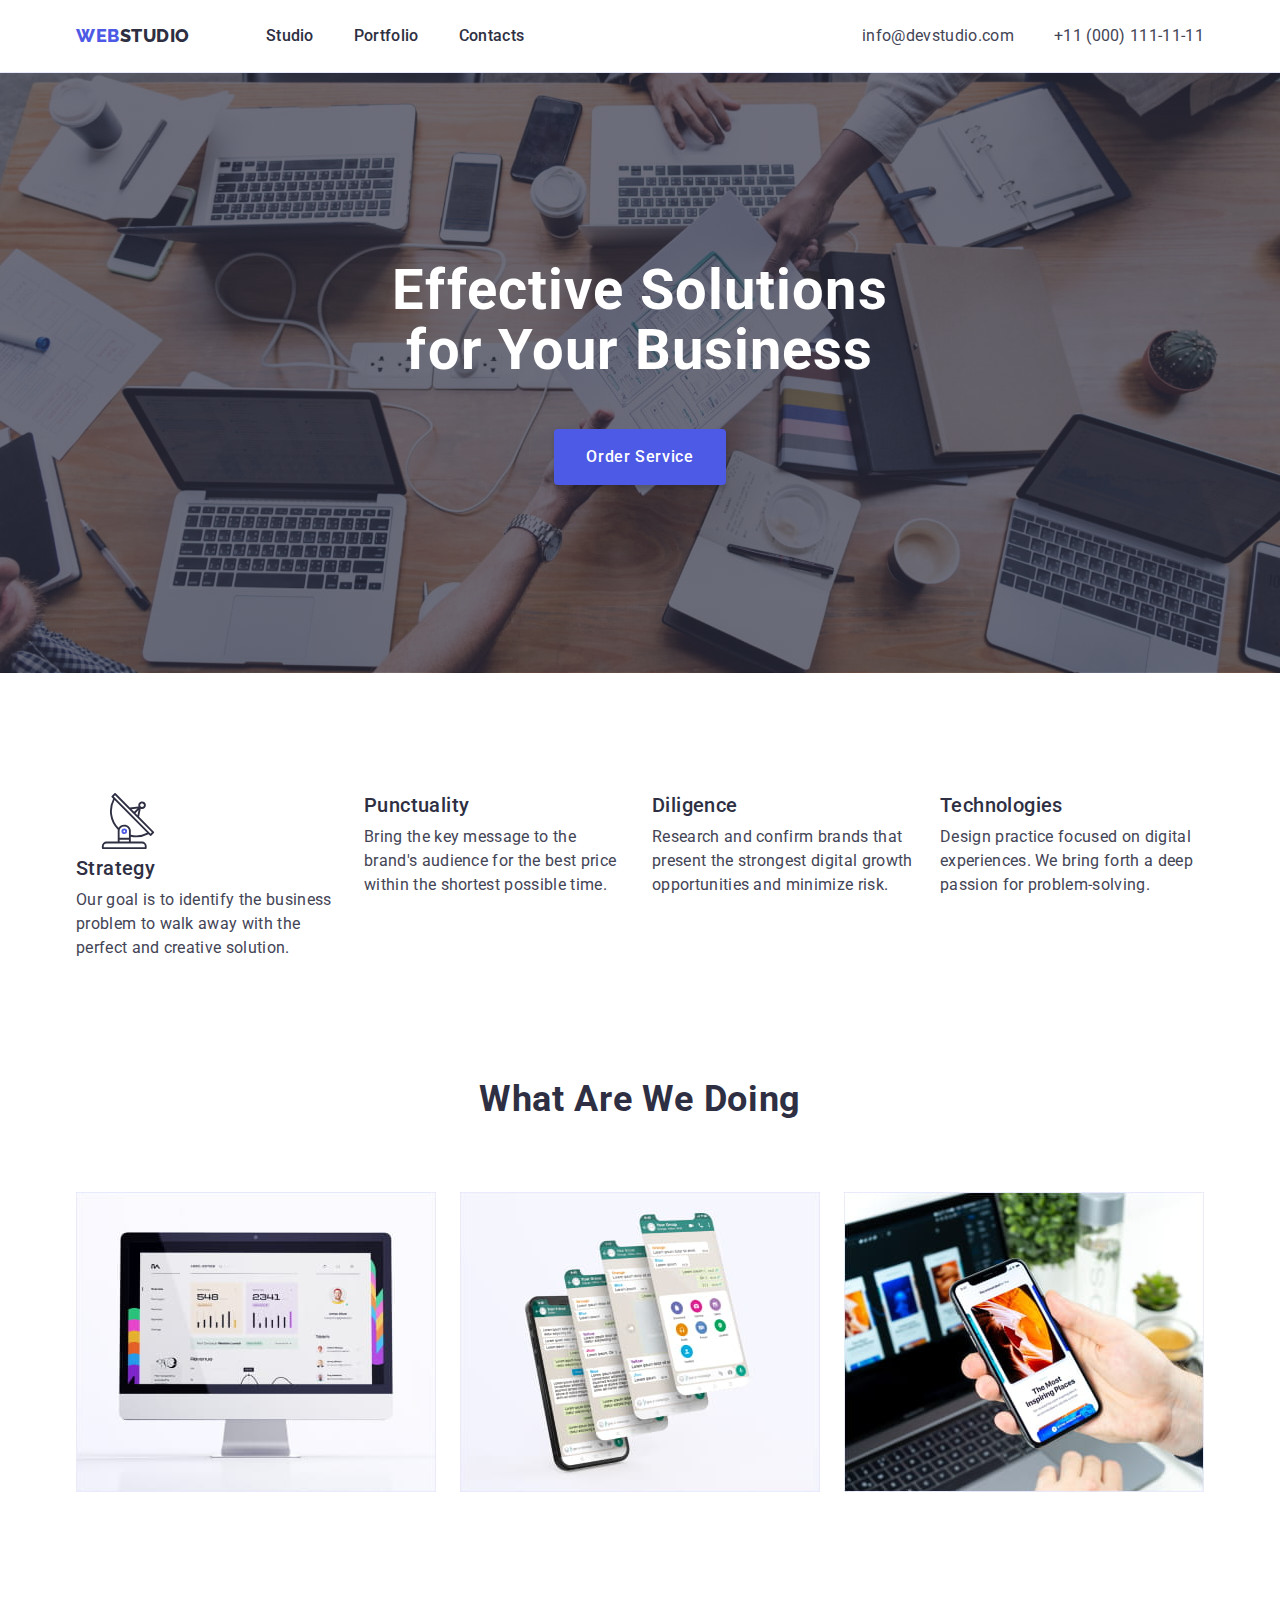
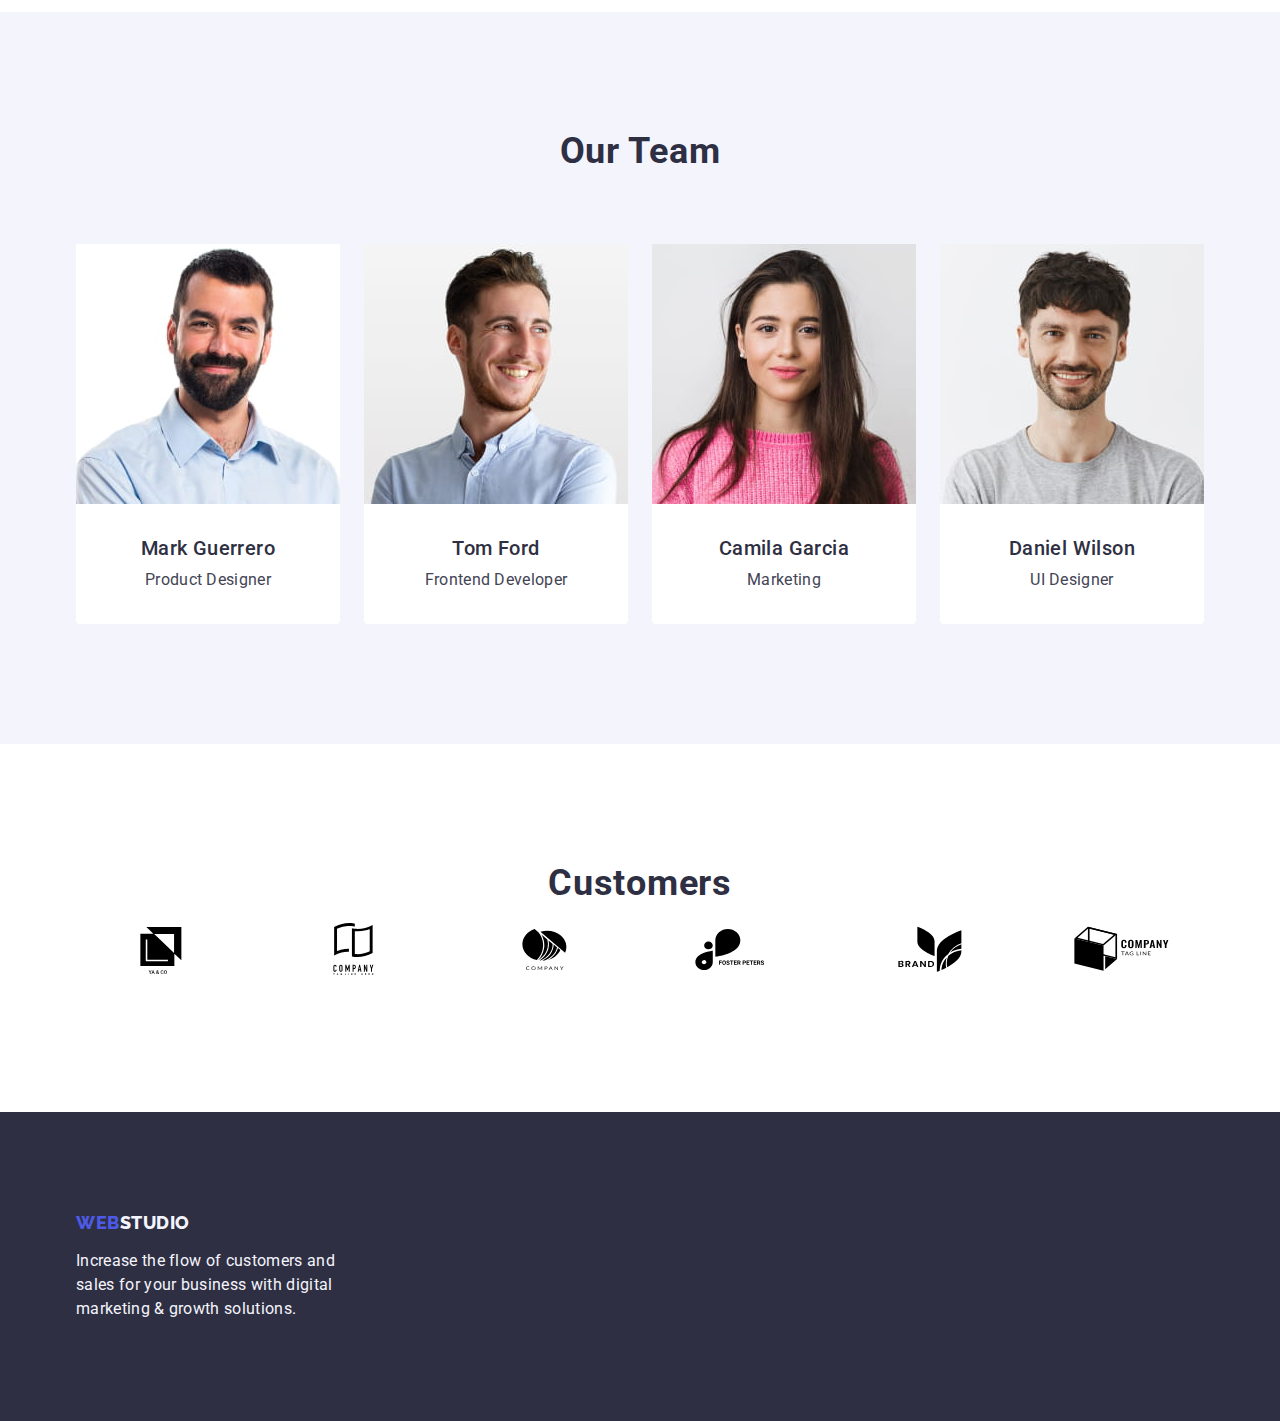
==== index.html @ d31aad45 "HT4" ====
<!DOCTYPE html>
<html lang="en">
  <head>
    <meta charset="UTF-8" />
    <meta http-equiv="X-UA-Compatible" content="IE=edge" />
    <meta name="viewport" content="width=device-width, initial-scale=1.0" />

    <!--styles-->
    <link rel="stylesheet" href="https://cdn.jsdelivr.net/npm/modern-normalize@1.1.0/modern-normalize.min.css">
    <link href="./css/styles.css" rel="stylesheet" />

    <!--fonts-->
    <link rel="preconnect" href="https://fonts.googleapis.com">
    <link rel="preconnect" href="https://fonts.gstatic.com" crossorigin>
    <link href="https://fonts.googleapis.com/css2?family=Raleway:wght@800&family=Roboto:wght@400;500;700;900&display=swap" rel="stylesheet">
    <title>webstudio</title>
  </head>
 
  <body class="page-container">
    <header class="top-section">
      <div class="container header-contr">
        <nav class="header-contr-box">
          <a class="link logo lgo-top" href="./index.html">Web<span class="top-sec-studio-cl">Studio</span></a>
          <ul class="menu-box list">
            <li><a class="menu link" href="./index.html">Studio</a></li>
            <li><a class="menu link" href="./portfolio.html">Portfolio</a></li>
            <li><a class="menu link" href="">Contacts</a></li>
          </ul>
        </nav>
      
        <address class="conts">
          <ul class="conts-box list">
            <li>
              <a class="company-conts link" href="mailto:info@devstudio.com">info@devstudio.com</a>
            </li>
            <li>
              <a class="company-conts link" href="tel:+110001111111">+11 (000) 111-11-11</a>
            </li>
          </ul>
        </address>
      </div>
    </header>

    <main class="main-container">
      <!--hero section -->
      <section class="main-page">
        <div class="container main-box">
          <h1 class="main-page-title">Effective Solutions for Your Business</h1>
          <button class="mp-btn-order" type="button">Order Service</button>
        </div>
      </section>

      <!--advantages section-->
      <section class="advant-section">
        <div class="container adv-box">
          <h2 class="second-lev-title visually-hidden" hidden>advantages</h2>  
          <ul class="advant-list list">
            <li class="advant-unit">

              <svg class="antenna"
              width="104px" height="56px">
              <use href="./images/icons.svg#icon-antenna"></use>
              </svg>

              <h3 class="third-lev-title advant-unit-title">Strategy</h3>
              <p class="advant-unit-descr">
              Our goal is to identify the business problem to walk away with the
              perfect and creative solution.
              </p>
            </li>
            <li class="advant-unit">
              <h3 class="third-lev-title advant-unit-title">Punctuality</h3>
              <p class="advant-unit-descr">
              Bring the key message to the brand's audience for the best price
              within the shortest possible time.
              </p>
            </li>
            <li class="advant-unit">
              <h3 class="third-lev-title advant-unit-title">Diligence</h3>
              <p class="advant-unit-descr">
              Research and confirm brands that present the strongest digital growth
              opportunities and minimize risk.
              </p>
            </li>
            <li class="advant-unit">
              <h3 class="third-lev-title advant-unit-title">Technologies</h3>
              <p class="advant-unit-descr">
              Design practice focused on digital experiences. We bring forth a deep
              passion for problem-solving.
              </p>
            </li>
          </ul>
        </div>
      </section>

      <!--studio section-->
      <section class="studio-section">
        <div class="container studio-contr">
          <h2 class="second-lev-title studio-title">What are we doing</h2>
          <ul class="list pic-box">
            <li class="pic-box-item">
              <img class="pic"
              src="./images/pcmonitor.jpg"
              width="360"
              height="300"
              alt="pc monitor with graphs"
              />
            </li>
            <li class="pic-box-item">
              <img class="pic"
              src="./images/phonemultiscreen.jpg"
              width="360"
              height="300"
              alt="phone with multi screen shots"
              />
            </li>
            <li class="pic-box-item">
              <img class="pic"
              src="./images/devicessinc.jpg"
              width="360"
              height="300"
              alt="a phone with notebook"
              />
            </li>
          </ul>
        </div>
      </section>

      <!--Team section-->
      <section class="team-section">
        <div class="container team-contr">
          <h2 class="second-lev-title team-title">Our Team</h2>
          <ul class="list team-pic-box">
            <li class="list-item team-box-item">
              <img class="pic" src="./images/mark.jpg" width="264" height="260" alt="smiling men Mark Guerrero"/>
              <div class="tm-text">
                  <h3 class="third-lev-title tm-name">Mark Guerrero</h3>
                  <p class="parag">Product Designer</p>
              </div>
            </li>
            <li class="list-item team-box-item">
              <img class="pic" src="./images/tom.jpg" width="264" height="260" alt="smiling men Tom Ford"/>
              <div class="tm-text">
                <h3 class="third-lev-title tm-name">Tom Ford</h3>
                <p class="parag">Frontend Developer</p>
              </div>
            </li>
            <li class="list-item team-box-item">
              <img class="pic" src="./images/camila.jpg" width="264" height="260" alt="smiling women Camila Garcia"/>
              <div class="tm-text">
                <h3 class="third-lev-title tm-name">Camila Garcia</h3>
                <p class="parag">Marketing</p>
              </div>
            </li>
            <li class="list-item team-box-item">
              <img class="pic" src="./images/daniel.jpg" width="264" height="260" alt="smiling men Daniel Wilson"/>
              <div class="tm-text">
                <h3 class="third-lev-title tm-name">Daniel Wilson</h3>
                <p class="parag">UI Designer</p>
              </div>
            </li>
          </ul>
        </div>
      </section>
      <!--customers section-->
      <section class="customers-section">
        <div class="custom-contr">
          <h2 class="second-lev-title custom-cont-title">Customers</h2>
          <ul class="custom-box">
            <li class="custom-item">
              <a class="custom-link" href="" aria-label="icon-logo1">
              <svg class="custom-icon"
                width="104" height="56">
                <use href="./images/icons.svg#icon-logo1"></use>
              </svg>  
              </a>
            </li>
            <li class="custom-item">
              <a class="custom-link" href="" aria-label="icon-logo2">
              <svg class="custom-icon"
                width="104" height="56">
                <use href="./images/icons.svg#icon-logo2"></use>
              </svg>  
              </a>
            </li>
            <li class="custom-item">
              <a class="custom-link" href="" aria-label="icon-logo3">
              <svg class="custom-icon"
                width="104" height="56">
                <use href="./images/icons.svg#icon-logo3"></use>
              </svg>  
              </a>
            </li>
            <li class="custom-item">
              <a class="custom-link" href="" aria-label="icon-logo4">
              <svg class="custom-icon"
                width="104" height="56">
                <use href="./images/icons.svg#icon-logo4"></use>
              </svg>  
              </a>
            </li>
            <li class="custom-item">
              <a class="custom-link" href="" aria-label="icon-logo5">
              <svg class="custom-icon"
                width="104" height="56">
                <use href="./images/icons.svg#icon-logo5"></use>
              </svg>  
              </a>
            </li>
            <li class="custom-item">
              <a class="custom-link" href="" aria-label="icon-logo6">
              <svg class="custom-icon"
                width="104px" height="56px">
                <use href="./images/icons.svg#icon-logo6"></use>
              </svg>  
              </a>
            </li>
          </ul>
        </div>
      </section>
    </main>

    <footer class="bottom-section">
      <div class="container">
        <a class="logo link lgo-btm" href="./index.html">Web<span class="studio-cl">Studio</span></a>
        <p class="bottom-text">
        Increase the flow of customers and sales for your business with digital
        marketing & growth solutions.
        </p>
      </div>
    </footer>
  </body>
</html>
---- css/styles.css ----
:root {--bg-dark: #2E2F42; --btn-bg-focus-cl: #404BBF;}
:root {--link-focus-cl: #404BBF;
--sbt-text-cl: #2E2F42;
--conts-text-cl: #434455; --pf-btn-text-cl: #4D5AE5;}

/*common styles*/

body {
font-family: 'Roboto', sans-serif;
letter-spacing: 0.02em;
color: #434455;
font-size: 16px;
line-height: 1.5;
background-color: #FFFFFF;}

/*reset*/

.list {list-style: none;}
.list-item {list-style: none;}
.link {text-decoration: none; color: currentColor;}

/*logo styles*/

.logo {font-family: 'Raleway', sans-serif;
font-weight: 800;
font-size: 18px;
line-height: 1.17;
letter-spacing: 0.03em;
text-transform: uppercase;
color: #4D5AE5;}
.top-sec-studio-cl {color: #2E2F42;}
.studio-cl {color: #F4F4FD;}

/*btn & link styles*/

.list .link {letter-spacing: 0.02em;
text-decoration: none;}

.list .link:hover,
.list .link:focus {color: var(--link-focus-cl);}

.conts {font-style: normal;}
.company-conts {color: var(--conts-text-cl);}

.mp-btn-order {
background: #4D5AE5;
border: 1px solid #4D5AE5;
font-family: inherit;
font-size: 16px;
line-height: 1.5;
font-weight: 500;
text-align: center;
letter-spacing: 0.04em;
color: #FFFFFF;
cursor: pointer;}
.mp-btn-order:hover,
.mp-btn-order:focus {
background: var(--btn-bg-focus-cl);
color: #FFFFFF;}
.btn .portfolio-filter {
background: #F4F4FD;
border: 1px solid #E7E9FC;
font-family: inherit;
font-size: 16px;
line-height: 1.5;
font-weight: 500;
text-align: center;
letter-spacing: 0.04em;
color: var(--pf-btn-text-cl);
cursor: pointer;}
.btn .portfolio-filter:hover,
.btn .portfolio-filter:focus {
background: var(--btn-bg-focus-cl);
border: 1px solid transparent;
color: #FFFFFF;}
.menu {font-weight: 500;
color: var(--sbt-text-cl);}

/*Page Text*/

.main-page-title {
color: #FFFFFF; 
font-Weight: Bold;
font-Size: 56px;
letter-spacing: 0.02em;
line-height: 1.07;
text-align: center;}
.second-lev-title {
font-weight: 700;
font-size: 36px;
line-height: 1.11;
letter-spacing: 0.02em;
color: var(--sbt-text-cl);
text-align: center;
text-transform: capitalize;}
.third-lev-title {
font-weight: 500;
font-size: 20px;
line-height: 24px;
letter-spacing: 0.02em; 
color: var(--sbt-text-cl);}
.parag {font-size: 16px;}
.pf-parag {color: var(--conts-text-cl);}
.bottom-text {color: #F4F4FD;}

/*Page backgrounds*/

.top-section {background: var(--top-sect-bg);}  

.main-page { 
  background: var(--bg-dark);
  background-image: linear-gradient(
    to bottom,
    rgba(46, 47, 66, 0.7),
    rgba(46, 47, 66, 0.7)
  ), 
  url(../images/people-office.jpg);
  background-repeat: no-repeat;
  background-position: center;
  background-size: cover;}

.team-section {background: #F4F4FD;}
.list-item {background-color: #FFFFFF;}
.bottom-section {background: var(--bg-dark);}

/**
  |====================================
  |   Elements Geometry & Location
  |====================================
*/

/*Global*/

*,
*::before,
*::after {box-sizing: border-box}
h1, h2, h3, h4, h5, h6 {margin: 0;}
p {margin: 0;}
ul {margin: 0;
padding: 0;
list-style-type: none;}

/*main content flex grow & sticked footer*/

.page-container {min-height: 100vh;
display: flex;
flex-direction: column;}
.main-container {flex-grow: 1;}

/*--common--*/

.container {max-width: 1158px; padding: 0 15px; margin: 0 auto;}
.list {display: flex; flex-wrap: wrap;}
.pic {display: block;}
.visually-hidden {
    position: absolute;
    width: 1px;
    height: 1px;
    margin: -1px;
    border: 0;
    padding: 0;
    white-space: nowrap;
    clip-path: inset(100%);
    clip: rect(0 0 0 0);
    overflow: hidden;
  }

/*--header--*/

.top-section {border-bottom: 1px solid #E7E9FC;}
.header-contr {display: flex;}
.header-contr-box {display: flex; align-items: center;}

.lgo-top {margin-right: 76px;}
.menu-box {display: flex; 
gap: 40px;}
.menu {padding: 24px 0;}
.conts {margin-right: 0; margin-left: auto;}
.conts-box {display: flex; gap: 40px;
padding: 24px 0;}

/*--hero section--*/

.main-box {display: flex; flex-direction: column; align-items: center;}
.main-page-title {max-width: 496px; margin-bottom: 48px;}
.mp-btn-order {align-self: center; 
border-radius: 4px;
border: none;
padding: 16px 32px;
gap: 10px;
min-width: 169px;
height: 56px;
box-shadow: 0px 4px 4px 0px rgba(0, 0, 0, 0.15);}
.main-page {padding-top: 188px; padding-bottom: 188px;}

/*--advantages section--*/

.advant-section {padding-top: 120px; padding-bottom: 120px;}
.advant-list {display: flex; gap: 24px;}
.advant-unit {width: 264px}
.advant-unit-title {margin-bottom: 8px;}

/*--studio section--*/

.studio-section {padding-bottom: 120px;}
.studio-contr {display: flex; flex-direction: column; align-items: center;}
.pic-box {display: flex; width: 1128px; gap: 24px;}
.pic-box-item {width: 360px; height: 300;}
.studio-title {margin-bottom: 72px;}

/*--Team section--*/

.team-section {padding: 120px 0;}
.team-contr {display: flex; flex-direction: column; align-items: center;}
.team-title {margin-bottom: 72px;}
.team-pic-box {width: 1128px; gap: 24px;}
.team-box-item {display: flex; flex-direction: column; align-items: center; width: 264px; border-radius: 0px 0px 4px 4px;}
.tm-text {padding: 32px 16px;}
.tm-name {text-align: center; margin-bottom: 8px}
.parag {text-align: center;}

/*--Customers--*/

.custom-contr {padding-top: 120px; padding-bottom: 120px;}
.custom-box {
  display: flex; 
  justify-content: center; 
  gap: 24px;}
.custom-link {
  display: flex; 
  justify-content: center; 
  align-items: center; 
  width: 168px; 
  height: 88px;  
  border: 2p solid rgba(142, 143, 153, 1); border-radius: 4px;}
.custom-icon {}

/*--Footer--*/

.bottom-section {padding: 100px 0;}
.ftr-contr {display: flex; flex-direction: column;}
.bottom-text {width: 264px;}
.lgo-btm {display: inline-block; margin-bottom: 16px;}

/**
  |======================================
  |         Portfolio main page
  |======================================
*/

/*--General--*/

.pf-sectn {padding-top: 96px; padding-bottom: 120px;}

.pf-contr {display: flex; 
    flex-direction: column;
    align-items: center;}

/*--Portfolio buttons--*/

.btn {display: flex; 
    justify-content: center;
    gap: 24px;
    margin-bottom: 72px;}

.portfolio-filter {padding: 12px 24px; 
    border: 1px solid #E7E9FC; 
    border-radius: 4px;}   
    
    /*--Portfolio--*/

.pf-unit-list {display: flex;
flex-wrap: wrap;
width: 1128px;
gap: 48px 24px;}

.pf-unit {display: flex; 
    flex-direction: column; 
    align-items: center; 
    padding-bottom: 32px; 
    width: calc((100% - 2 * 24px) / 3);
    height: 420px;}

.pf-text {padding: 32px 16px; 
    border: 1px solid #e7e9fc; 
    border-top: none;}    
.pf-title {margin-bottom: 8px;}
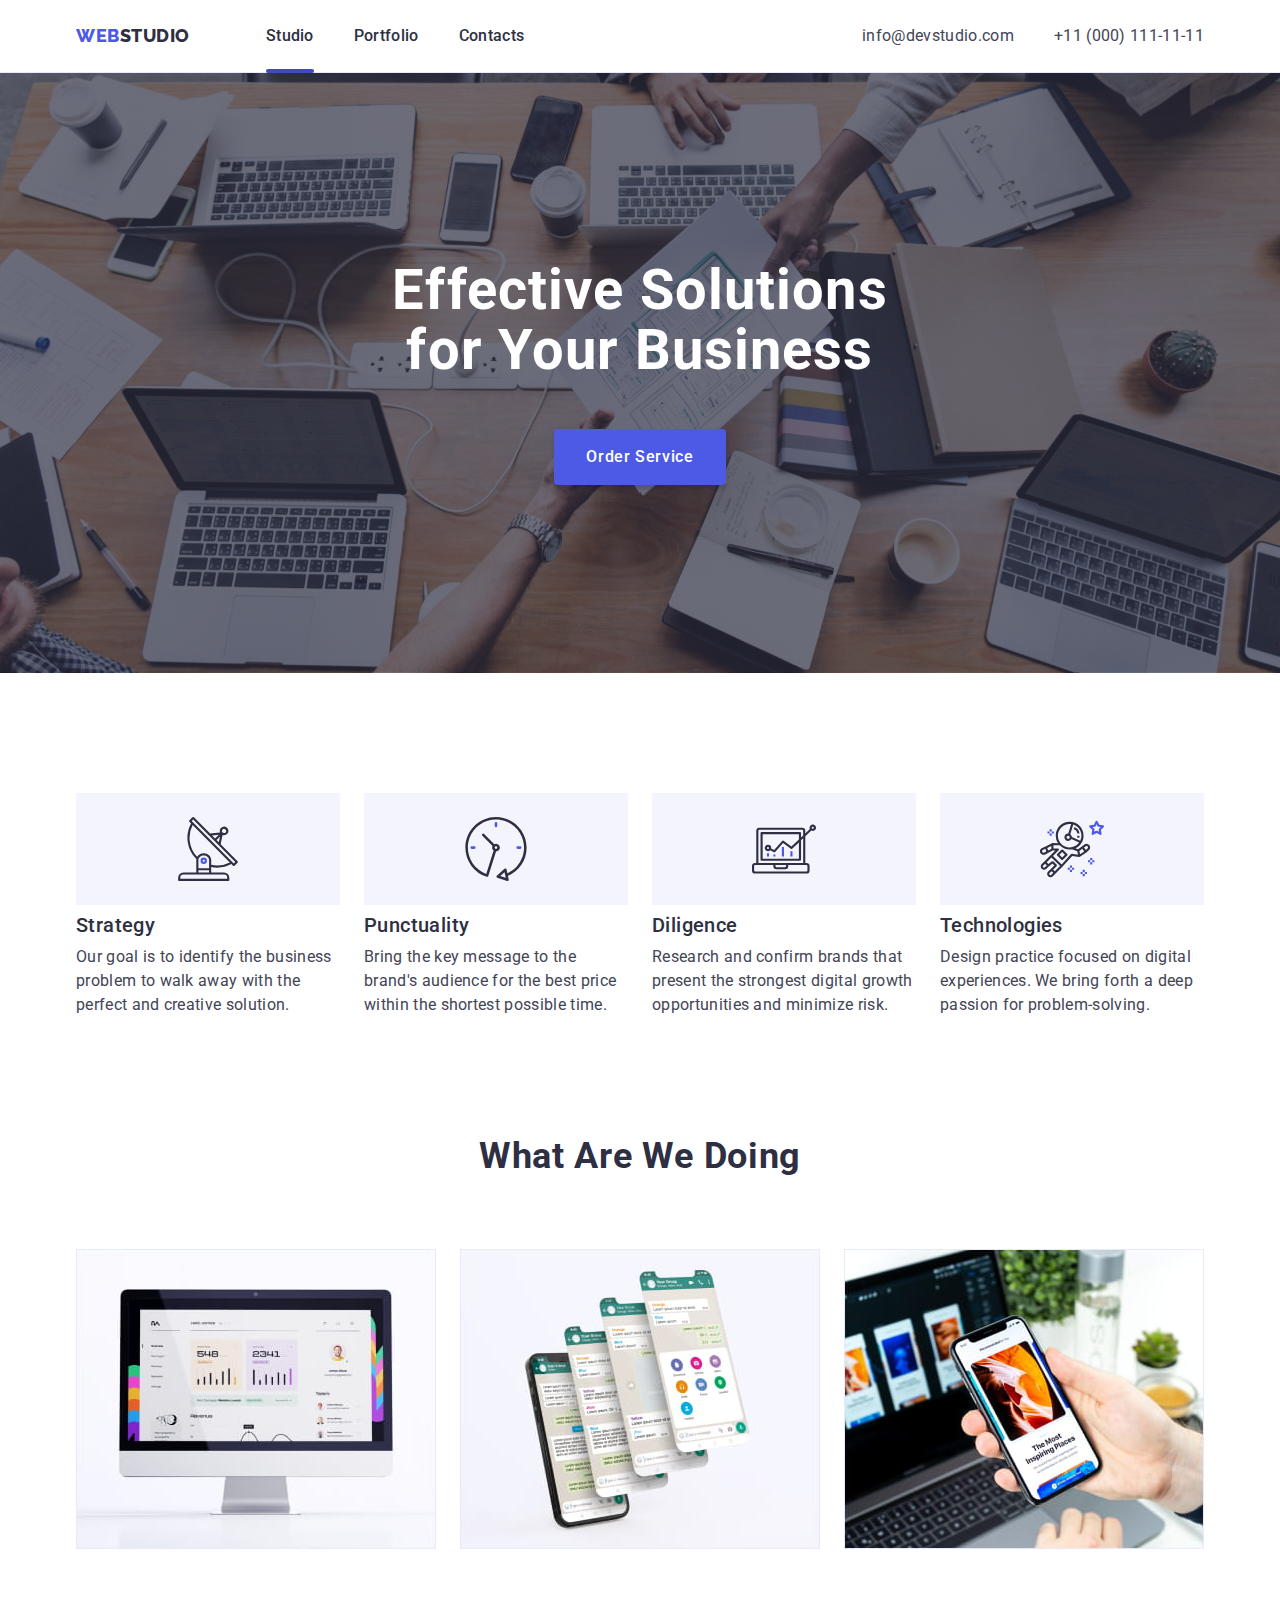
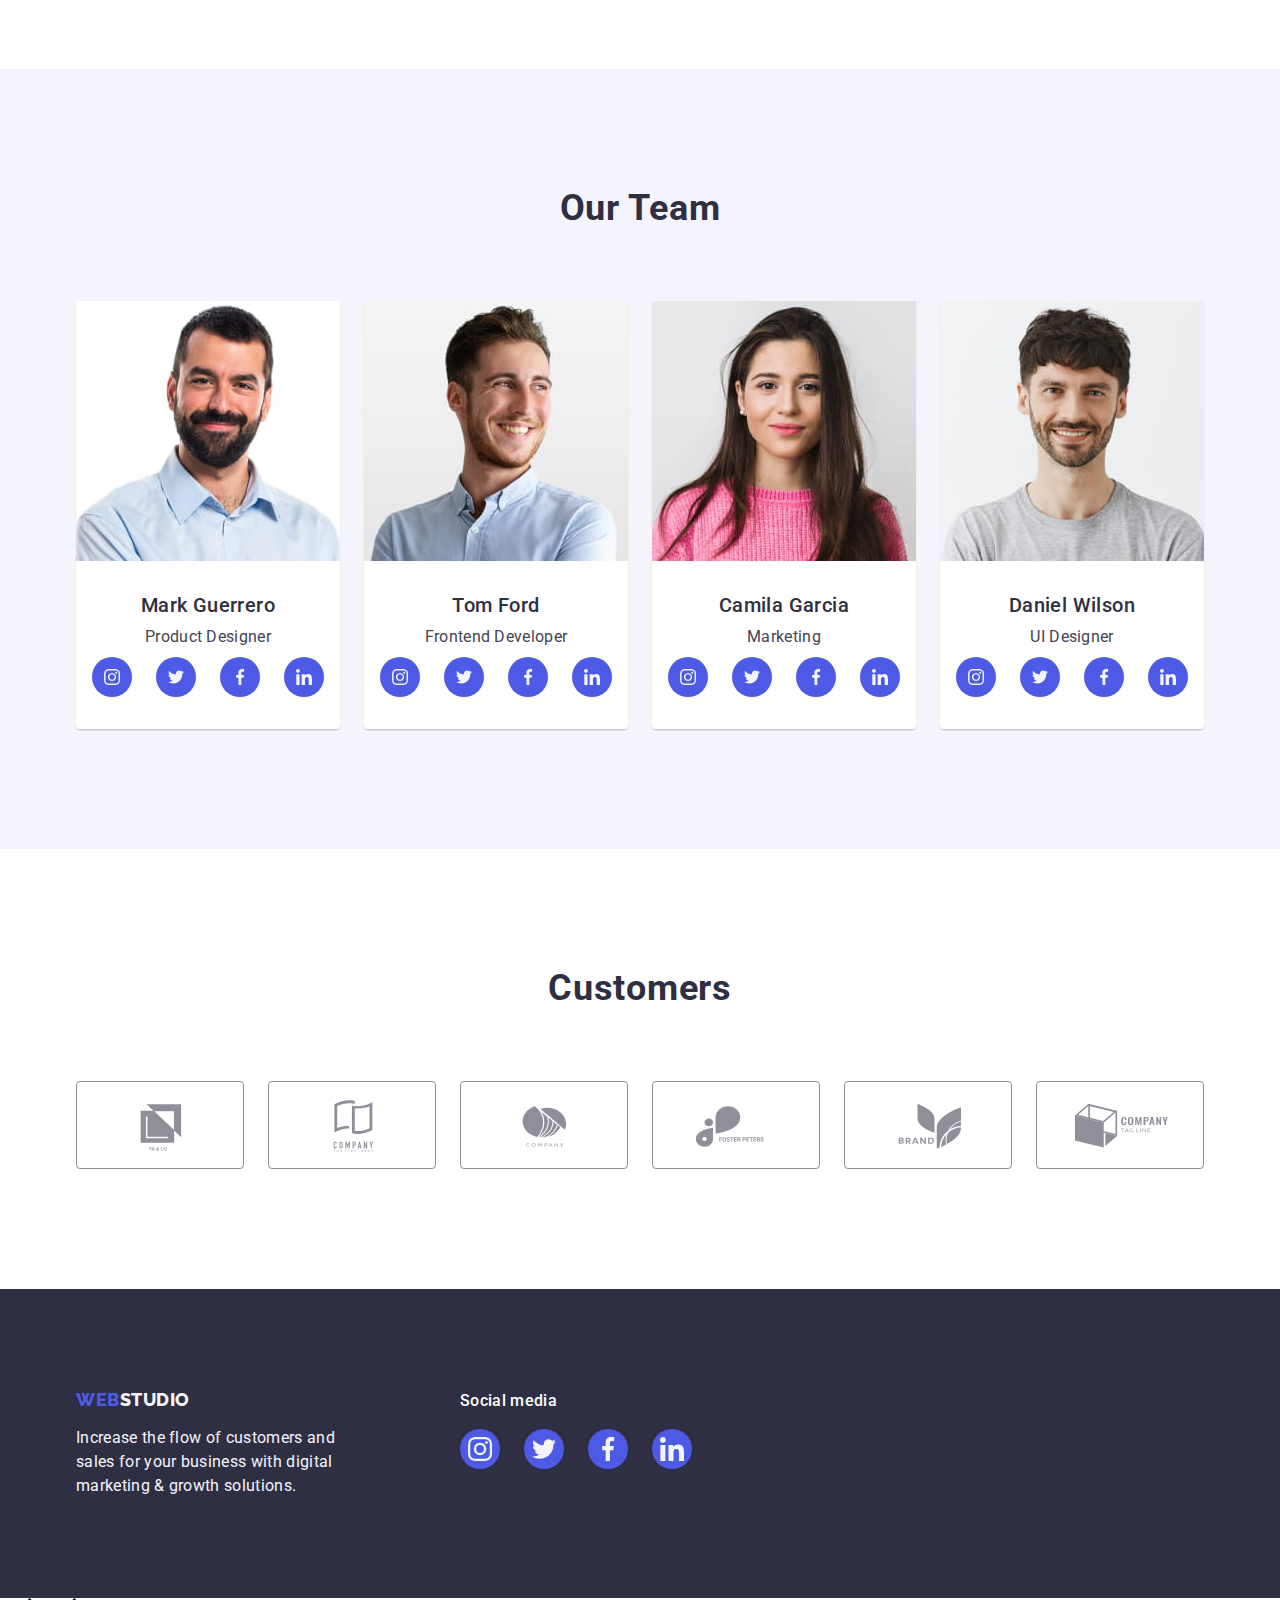
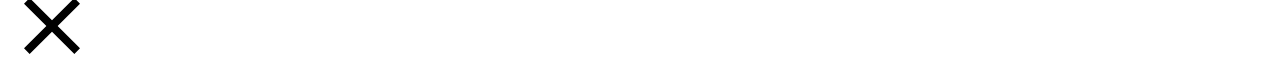
==== commit a7c868c6: "HT4 ver1" ====
--- a/index.html
+++ b/index.html
@@ -22,7 +22,7 @@
         <nav class="header-contr-box">
           <a class="link logo lgo-top" href="./index.html">Web<span class="top-sec-studio-cl">Studio</span></a>
           <ul class="menu-box list">
-            <li><a class="menu link" href="./index.html">Studio</a></li>
+            <li><a class="link menu active" href="./index.html">Studio</a></li>
             <li><a class="menu link" href="./portfolio.html">Portfolio</a></li>
             <li><a class="menu link" href="">Contacts</a></li>
           </ul>
@@ -56,12 +56,10 @@
           <h2 class="second-lev-title visually-hidden" hidden>advantages</h2>  
           <ul class="advant-list list">
             <li class="advant-unit">
-
-              <svg class="antenna"
+              <div class="adv-icon-box"><svg class="adv-icon"
               width="104px" height="56px">
               <use href="./images/icons.svg#icon-antenna"></use>
-              </svg>
-
+              </svg></div>
               <h3 class="third-lev-title advant-unit-title">Strategy</h3>
               <p class="advant-unit-descr">
               Our goal is to identify the business problem to walk away with the
@@ -69,6 +67,10 @@
               </p>
             </li>
             <li class="advant-unit">
+              <div class="adv-icon-box"><svg class="adv-icon"
+                width="104px" height="56px">
+                <use href="./images/icons.svg#icon-clock"></use>
+                </svg></div>
               <h3 class="third-lev-title advant-unit-title">Punctuality</h3>
               <p class="advant-unit-descr">
               Bring the key message to the brand's audience for the best price
@@ -76,6 +78,10 @@
               </p>
             </li>
             <li class="advant-unit">
+              <div class="adv-icon-box"><svg class="adv-icon"
+                width="104px" height="56px">
+                <use href="./images/icons.svg#icon-diagram"></use>
+                </svg></div>
               <h3 class="third-lev-title advant-unit-title">Diligence</h3>
               <p class="advant-unit-descr">
               Research and confirm brands that present the strongest digital growth
@@ -83,6 +89,10 @@
               </p>
             </li>
             <li class="advant-unit">
+              <div class="adv-icon-box"><svg class="adv-icon"
+                width="104px" height="56px">
+                <use href="./images/icons.svg#icon-astronaut"></use>
+                </svg></div>
               <h3 class="third-lev-title advant-unit-title">Technologies</h3>
               <p class="advant-unit-descr">
               Design practice focused on digital experiences. We bring forth a deep
@@ -136,6 +146,40 @@
               <div class="tm-text">
                   <h3 class="third-lev-title tm-name">Mark Guerrero</h3>
                   <p class="parag">Product Designer</p>
+                  <ul class="tm-soc-conts">
+                    <li class="soc-conts-item">
+                      <a class="soc-conts-link" href="" aria-label="icon-instagram">
+                      <svg class="soc-conts-icon"
+                        width="104" height="56">
+                        <use href="./images/icons.svg#icon-instagram"></use>
+                      </svg>  
+                      </a>
+                    </li>
+                    <li class="soc-conts-item">
+                      <a class="soc-conts-link" href="" aria-label="icon-twitter">
+                      <svg class="soc-conts-icon"
+                        width="104" height="56">
+                        <use href="./images/icons.svg#icon-twitter"></use>
+                      </svg>  
+                      </a>
+                    </li>
+                    <li class="soc-conts-item">
+                      <a class="soc-conts-link" href="" aria-label="icon-facebook">
+                      <svg class="soc-conts-icon"
+                        width="104" height="56">
+                        <use href="./images/icons.svg#icon-facebook"></use>
+                      </svg>  
+                      </a>
+                    </li>
+                    <li class="soc-conts-item">
+                      <a class="soc-conts-link" href="" aria-label="icon-linkedin">
+                      <svg class="soc-conts-icon"
+                        width="104" height="56">
+                        <use href="./images/icons.svg#icon-linkedin"></use>
+                      </svg>  
+                      </a>
+                    </li>
+                  </ul>
               </div>
             </li>
             <li class="list-item team-box-item">
@@ -143,6 +187,40 @@
               <div class="tm-text">
                 <h3 class="third-lev-title tm-name">Tom Ford</h3>
                 <p class="parag">Frontend Developer</p>
+                <ul class="tm-soc-conts">
+                    <li class="soc-conts-item">
+                      <a class="soc-conts-link" href="" aria-label="icon-instagram">
+                      <svg class="soc-conts-icon"
+                        width="104" height="56">
+                        <use href="./images/icons.svg#icon-instagram"></use>
+                      </svg>  
+                      </a>
+                    </li>
+                    <li class="soc-conts-item">
+                      <a class="soc-conts-link" href="" aria-label="icon-twitter">
+                      <svg class="soc-conts-icon"
+                        width="104" height="56">
+                        <use href="./images/icons.svg#icon-twitter"></use>
+                      </svg>  
+                      </a>
+                    </li>
+                    <li class="soc-conts-item">
+                      <a class="soc-conts-link" href="" aria-label="icon-facebook">
+                      <svg class="soc-conts-icon"
+                        width="104" height="56">
+                        <use href="./images/icons.svg#icon-facebook"></use>
+                      </svg>  
+                      </a>
+                    </li>
+                    <li class="soc-conts-item">
+                      <a class="soc-conts-link" href="" aria-label="icon-linkedin">
+                      <svg class="soc-conts-icon"
+                        width="104" height="56">
+                        <use href="./images/icons.svg#icon-linkedin"></use>
+                      </svg>  
+                      </a>
+                    </li>
+                  </ul>
               </div>
             </li>
             <li class="list-item team-box-item">
@@ -150,6 +228,40 @@
               <div class="tm-text">
                 <h3 class="third-lev-title tm-name">Camila Garcia</h3>
                 <p class="parag">Marketing</p>
+                <ul class="tm-soc-conts">
+                  <li class="soc-conts-item">
+                    <a class="soc-conts-link" href="" aria-label="icon-instagram">
+                    <svg class="soc-conts-icon"
+                      width="104" height="56">
+                      <use href="./images/icons.svg#icon-instagram"></use>
+                    </svg>  
+                    </a>
+                  </li>
+                  <li class="soc-conts-item">
+                    <a class="soc-conts-link" href="" aria-label="icon-twitter">
+                    <svg class="soc-conts-icon"
+                      width="104" height="56">
+                      <use href="./images/icons.svg#icon-twitter"></use>
+                    </svg>  
+                    </a>
+                  </li>
+                  <li class="soc-conts-item">
+                    <a class="soc-conts-link" href="" aria-label="icon-facebook">
+                    <svg class="soc-conts-icon"
+                      width="104" height="56">
+                      <use href="./images/icons.svg#icon-facebook"></use>
+                    </svg>  
+                    </a>
+                  </li>
+                  <li class="soc-conts-item">
+                    <a class="soc-conts-link" href="" aria-label="icon-linkedin">
+                    <svg class="soc-conts-icon"
+                      width="104" height="56">
+                      <use href="./images/icons.svg#icon-linkedin"></use>
+                    </svg>  
+                    </a>
+                  </li>
+                </ul>
               </div>
             </li>
             <li class="list-item team-box-item">
@@ -157,6 +269,40 @@
               <div class="tm-text">
                 <h3 class="third-lev-title tm-name">Daniel Wilson</h3>
                 <p class="parag">UI Designer</p>
+                <ul class="tm-soc-conts">
+                  <li class="soc-conts-item">
+                    <a class="soc-conts-link" href="" aria-label="icon-instagram">
+                    <svg class="soc-conts-icon"
+                      width="104" height="56">
+                      <use href="./images/icons.svg#icon-instagram"></use>
+                    </svg>  
+                    </a>
+                  </li>
+                  <li class="soc-conts-item">
+                    <a class="soc-conts-link" href="" aria-label="icon-twitter">
+                    <svg class="soc-conts-icon"
+                      width="104" height="56">
+                      <use href="./images/icons.svg#icon-twitter"></use>
+                    </svg>  
+                    </a>
+                  </li>
+                  <li class="soc-conts-item">
+                    <a class="soc-conts-link" href="" aria-label="icon-facebook">
+                    <svg class="soc-conts-icon"
+                      width="104" height="56">
+                      <use href="./images/icons.svg#icon-facebook"></use>
+                    </svg>  
+                    </a>
+                  </li>
+                  <li class="soc-conts-item">
+                    <a class="soc-conts-link" href="" aria-label="icon-linkedin">
+                    <svg class="soc-conts-icon"
+                      width="104" height="56">
+                      <use href="./images/icons.svg#icon-linkedin"></use>
+                    </svg>  
+                    </a>
+                  </li>
+                </ul>
               </div>
             </li>
           </ul>
@@ -221,13 +367,63 @@
     </main>
 
     <footer class="bottom-section">
-      <div class="container">
-        <a class="logo link lgo-btm" href="./index.html">Web<span class="studio-cl">Studio</span></a>
+      <div class="container ftr-contr">
+        <div class="logo-box"><a class="logo link lgo-btm" href="./index.html">Web<span class="studio-cl">Studio</span></a>
         <p class="bottom-text">
         Increase the flow of customers and sales for your business with digital
         marketing & growth solutions.
-        </p>
+        </p></div>
+        <div class="soc-conts-box">
+          <h4 class="ftr-soc-title">Social media</h4>
+          <ul class="tm-soc-conts">
+            <li class="soc-conts-item">
+              <a class="ftr-soc-conts-link" href="" aria-label="icon-instagram">
+              <svg class="ftr-soc-conts-icon"
+                width="104" height="56">
+                <use href="./images/icons.svg#icon-instagram"></use>
+              </svg>  
+              </a>
+            </li>
+            <li class="soc-conts-item">
+              <a class="ftr-soc-conts-link" href="" aria-label="icon-twitter">
+              <svg class="ftr-soc-conts-icon"
+                width="104" height="56">
+                <use href="./images/icons.svg#icon-twitter"></use>
+              </svg>  
+              </a>
+            </li>
+            <li class="soc-conts-item">
+              <a class="ftr-soc-conts-link" href="" aria-label="icon-facebook">
+              <svg class="ftr-soc-conts-icon"
+                width="104" height="56">
+                <use href="./images/icons.svg#icon-facebook"></use>
+              </svg>  
+              </a>
+            </li>
+            <li class="soc-conts-item">
+              <a class="ftr-soc-conts-link" href="" aria-label="icon-linkedin">
+              <svg class="ftr-soc-conts-icon"
+                width="104" height="56">
+                <use href="./images/icons.svg#icon-linkedin"></use>
+              </svg>  
+              </a>
+            </li>
+          </ul>
+        </div>
       </div>
     </footer>
+      </div>
+    </footer>
+    <!--modal section-->
+    <div class="backdrop">
+      <div class="modal">
+        <svg class="modal-icon"
+          width="104" height="56">
+          <use href="./images/icons.svg#icon-vector"></use>
+        </svg>  
+
+
+      </div>
+    </div>
   </body>
 </html>
--- a/css/styles.css
+++ b/css/styles.css
@@ -34,10 +34,23 @@
 /*btn & link styles*/
 
 .list .link {letter-spacing: 0.02em;
-text-decoration: none;}
+text-decoration: none; position: relative;}
 
 .list .link:hover,
 .list .link:focus {color: var(--link-focus-cl);}
+
+.menu.active::after {
+  content: "";
+  position: absolute;
+  bottom: -4px;
+  left: 0;
+  display: block;
+  width: 100%;
+  height: 4px;
+  background-color: var(--link-focus-cl);
+  border-radius: 2px;
+} 
+.active {color: var(--link-focus-cl);}
 
 .conts {font-style: normal;}
 .company-conts {color: var(--conts-text-cl);}
@@ -200,6 +213,21 @@
 .advant-unit {width: 264px}
 .advant-unit-title {margin-bottom: 8px;}
 
+.adv-icon-box {
+  display: flex; 
+  justify-content: center; 
+  align-items: center; 
+  background-color: #F4F4FD; 
+  width: 264px; 
+  height: 112px; 
+  margin-bottom: 8px;}
+.adv-icon {
+  display: flex; 
+  justify-content: center; 
+  align-items: center; 
+  width: 64px; 
+  height: 64px; }
+
 /*--studio section--*/
 
 .studio-section {padding-bottom: 120px;}
@@ -214,34 +242,86 @@
 .team-contr {display: flex; flex-direction: column; align-items: center;}
 .team-title {margin-bottom: 72px;}
 .team-pic-box {width: 1128px; gap: 24px;}
-.team-box-item {display: flex; flex-direction: column; align-items: center; width: 264px; border-radius: 0px 0px 4px 4px;}
+
+.team-box-item {
+  display: flex; 
+  flex-direction: column; 
+  align-items: center; 
+  width: 264px; 
+  border-radius: 0px 0px 4px 4px; 
+  box-shadow: 0px 2px 1px 0px 
+  rgba(46, 47, 66, 0.08), 0px 1px 1px 0px 
+  rgba(46, 47, 66, 0.16);}
+
 .tm-text {padding: 32px 16px;}
 .tm-name {text-align: center; margin-bottom: 8px}
 .parag {text-align: center;}
 
+.tm-soc-conts {
+  display: flex; 
+  justify-content: center; 
+  gap: 24px; margin-top: 8px;}
+.soc-conts-link { 
+  display: flex; 
+  justify-content: center; 
+  align-items: center;    
+  border: 1px solid none; border-radius: 50%;
+  background-color: #4D5AE5;
+  width: 40px; 
+  height: 40px; 
+  }
+.soc-conts-link:hover {background-color: #404BBF;} 
+.soc-conts-icon {width: 16px; 
+  height: 16px; fill:#F4F4FD;}
+
 /*--Customers--*/
 
 .custom-contr {padding-top: 120px; padding-bottom: 120px;}
 .custom-box {
   display: flex; 
   justify-content: center; 
-  gap: 24px;}
-.custom-link {
-  display: flex; 
-  justify-content: center; 
-  align-items: center; 
+  gap: 24px; margin-top: 72px;}
+
+.custom-link { 
+  display: flex; 
+  justify-content: center; 
+  align-items: center;    
+  border: 1px solid rgba(142, 143, 153, 1); border-radius: 4px;
   width: 168px; 
-  height: 88px;  
-  border: 2p solid rgba(142, 143, 153, 1); border-radius: 4px;}
-.custom-icon {}
+  height: 88px; 
+  padding: 16px 32px;  
+  }
+.custom-icon {width: 104px; 
+  height: 56px; fill:rgba(142, 143, 153, 1);}
+
+  .custom-link:hover {border-color: #404BBF;}
+  .custom-link:hover .custom-icon {fill: #404BBF;}
 
 /*--Footer--*/
 
 .bottom-section {padding: 100px 0;}
-.ftr-contr {display: flex; flex-direction: column;}
+.ftr-contr {display: flex; align-items: flex-start; gap: 120px;}
 .bottom-text {width: 264px;}
 .lgo-btm {display: inline-block; margin-bottom: 16px;}
-
+.ftr-soc-title {font-weight: 500;
+  font-size: 16px;
+  line-height: 1,5;
+  letter-spacing: 0.02em; color: #FFFFFF; margin-bottom: 16px;}
+.ftr-soc-conts-link { 
+  display: flex; 
+  justify-content: center; 
+  align-items: center;    
+  border: 1px solid none; border-radius: 50%;
+  background-color: #4D5AE5;
+  width: 40px; 
+  height: 40px; 
+}
+.ftr-soc-conts-link:hover {
+  background-color: #31D0AA;}
+.ftr-soc-conts-icon {
+  width: 24px; 
+  height: 24px; 
+  fill:#F4F4FD;}
 /**
   |======================================
   |         Portfolio main page
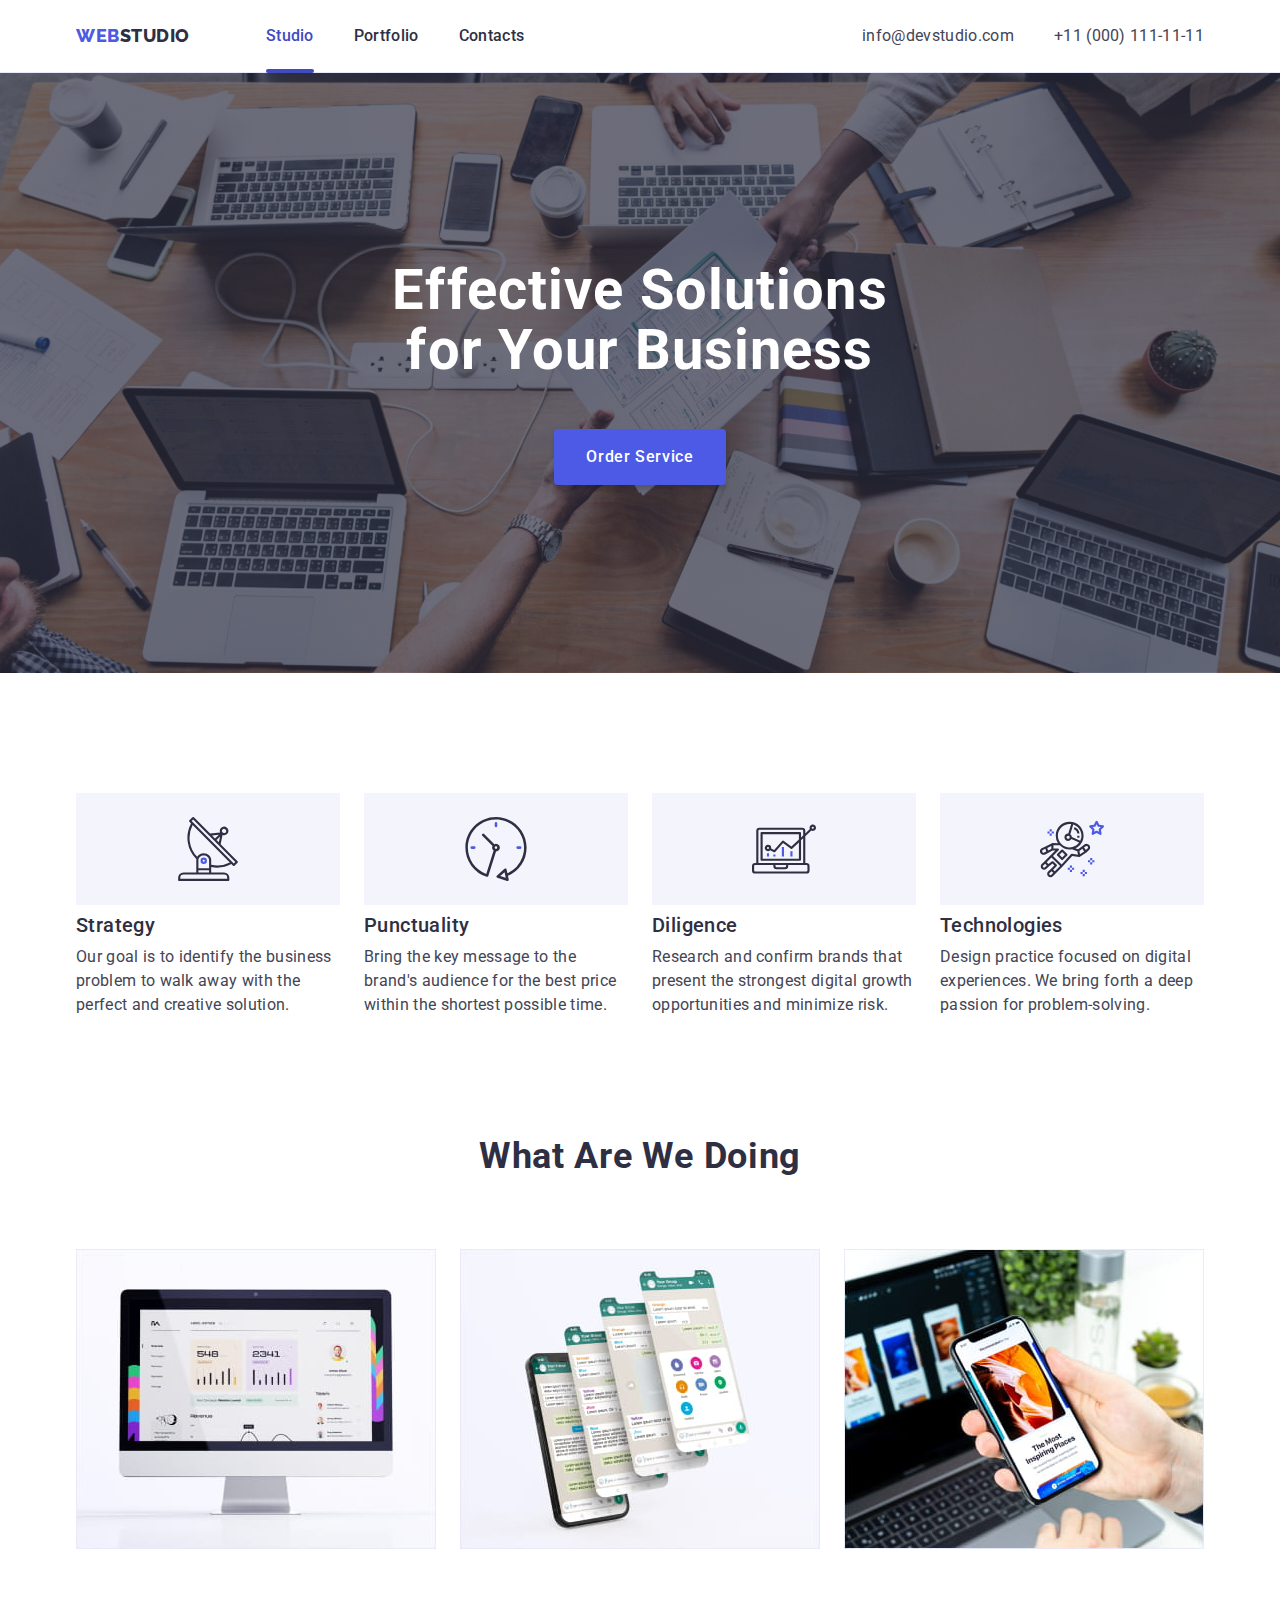
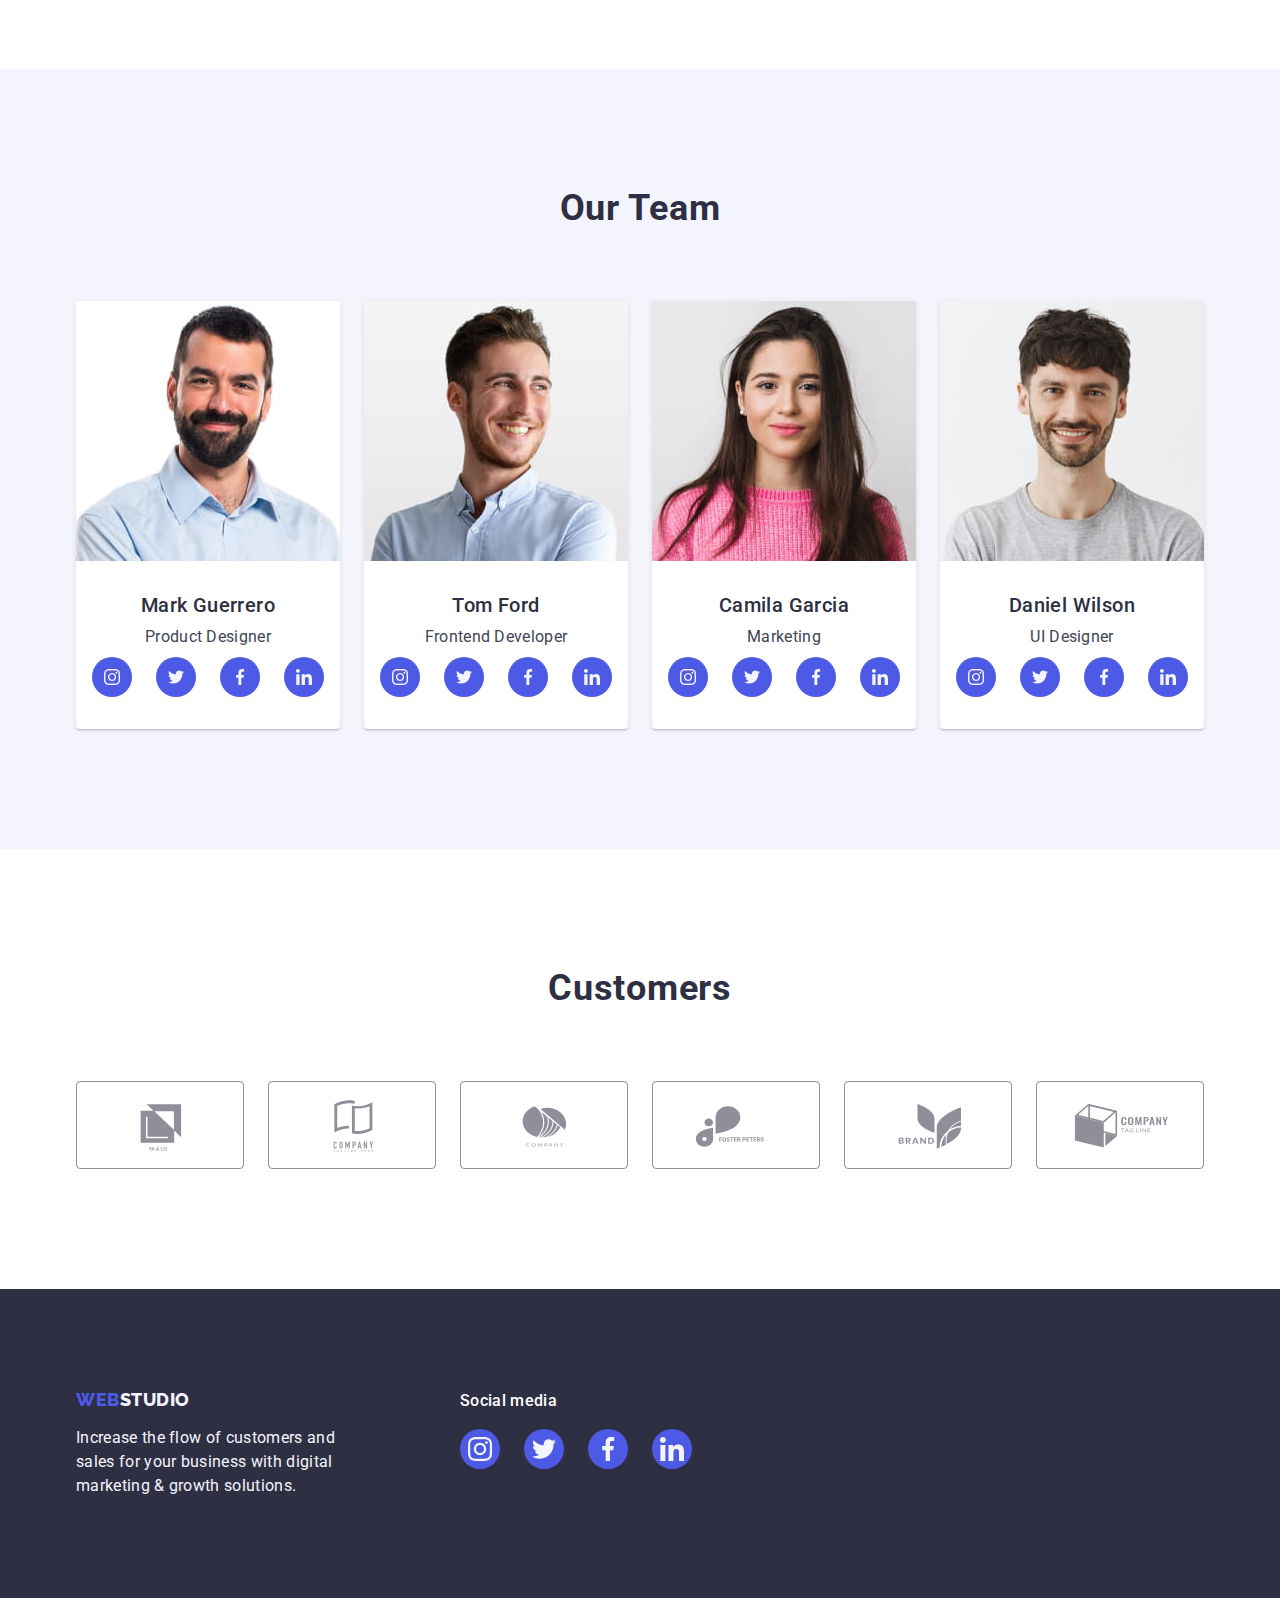
==== commit 91c88fd9: "HT4 ver2" ====
--- a/index.html
+++ b/index.html
@@ -46,7 +46,7 @@
       <section class="main-page">
         <div class="container main-box">
           <h1 class="main-page-title">Effective Solutions for Your Business</h1>
-          <button class="mp-btn-order" type="button">Order Service</button>
+          <button class="mp-btn-order" type="button" data-modal-open>Order Service</button>
         </div>
       </section>
 
@@ -414,16 +414,19 @@
     </footer>
       </div>
     </footer>
+
     <!--modal section-->
-    <div class="backdrop">
+    
+    <div class="backdrop is-hidden" data-modal>
       <div class="modal">
-        <svg class="modal-icon"
-          width="104" height="56">
-          <use href="./images/icons.svg#icon-vector"></use>
-        </svg>  
-
-
+        <batton class="modal-btn" type="batton" data-modal-close>
+          <svg class="modal-icon"
+            width="8" height="8">
+            <use href="./images/icons.svg#icon-x-btn"></use>
+          </svg>  
+        </batton>
       </div>
     </div>
+    <script src="./js/modal.js"></script>
   </body>
 </html>
--- a/css/styles.css
+++ b/css/styles.css
@@ -38,6 +38,8 @@
 
 .list .link:hover,
 .list .link:focus {color: var(--link-focus-cl);}
+.menu {font-weight: 500;
+  color: var(--sbt-text-cl);}
 
 .menu.active::after {
   content: "";
@@ -85,9 +87,13 @@
 .btn .portfolio-filter:focus {
 background: var(--btn-bg-focus-cl);
 border: 1px solid transparent;
-color: #FFFFFF;}
-.menu {font-weight: 500;
-color: var(--sbt-text-cl);}
+color: #FFFFFF;
+box-shadow: 
+0px 3px 1px 0px rgba(0, 0, 0, 0.1), 
+0px 2px 2px 0px rgba(0, 0, 0, 0.08), 
+0px 2px 2px 0px rgba(0, 0, 0, 0.12);
+}
+
 
 /*Page Text*/
 
@@ -249,9 +255,11 @@
   align-items: center; 
   width: 264px; 
   border-radius: 0px 0px 4px 4px; 
-  box-shadow: 0px 2px 1px 0px 
-  rgba(46, 47, 66, 0.08), 0px 1px 1px 0px 
-  rgba(46, 47, 66, 0.16);}
+  box-shadow:
+  0px 1px 6px 0px rgba(46, 47, 66, 0.08), 
+  0px 1px 1px 0px rgba(46, 47, 66, 0.16), 
+  0px 2px 1px 0px rgba(46, 47, 66, 0.08);
+}
 
 .tm-text {padding: 32px 16px;}
 .tm-name {text-align: center; margin-bottom: 8px}
@@ -347,12 +355,19 @@
     border: 1px solid #E7E9FC; 
     border-radius: 4px;}   
     
-    /*--Portfolio--*/
+    /*--Portfolio section--*/
 
 .pf-unit-list {display: flex;
 flex-wrap: wrap;
 width: 1128px;
 gap: 48px 24px;}
+
+.pf-unit:hover {
+box-shadow: 
+0px 1px 6px 0px rgba(46, 47, 66, 0.08), 
+0px 1px 1px 0px rgba(46, 47, 66, 0.16), 
+0px 2px 1px 0px rgba(46, 47, 66, 0.08);
+}
 
 .pf-unit {display: flex; 
     flex-direction: column; 
@@ -366,4 +381,57 @@
     border-top: none;}    
 .pf-title {margin-bottom: 8px;}
 
-
+/**
+  |============================
+  | ----Modal srction---
+  |============================
+*/
+.backdrop {
+position: fixed;
+top: 0;
+left: 0;
+width: 100%;
+height: 100%;
+background-color: rgba(46, 47, 66, 0.4);
+}
+.backdrop.is-hidden {
+  opacity: 0;
+  visibility: hidden;
+  pointer-events: none; 
+}
+.modal {
+position: absolute;
+top: 50%;
+left: 50%;
+transform: translateX(-50%) translateY(-50%);  
+width: 408px;
+height: 584px;
+border-radius: 4px;
+background-color: #FCFCFC;
+box-shadow: 
+0px 1px 1px 0px rgba(0, 0, 0, 0.14), 
+0px 1px 3px 0px rgba(0, 0, 0, 0.12), 
+0px 2px 1px 0px rgba(0, 0, 0, 0.2);
+}
+.modal-btn {
+  display: flex;
+  justify-content: center;
+  align-items: center;
+  position: absolute;
+  top: 24px;
+  right: 24px;
+  width: 24px;
+  height: 24px;
+  border: 1px solid rgba(0, 0, 0, 0.1);
+  border-radius: 50%;
+  background-color: #E7E9FC;
+  padding: 0;
+  cursor: pointer;
+}
+
+.modal-icon {
+  stroke: rgba(0, 0, 0, 0.1);
+fill: #2E2F42;
+}
+
+
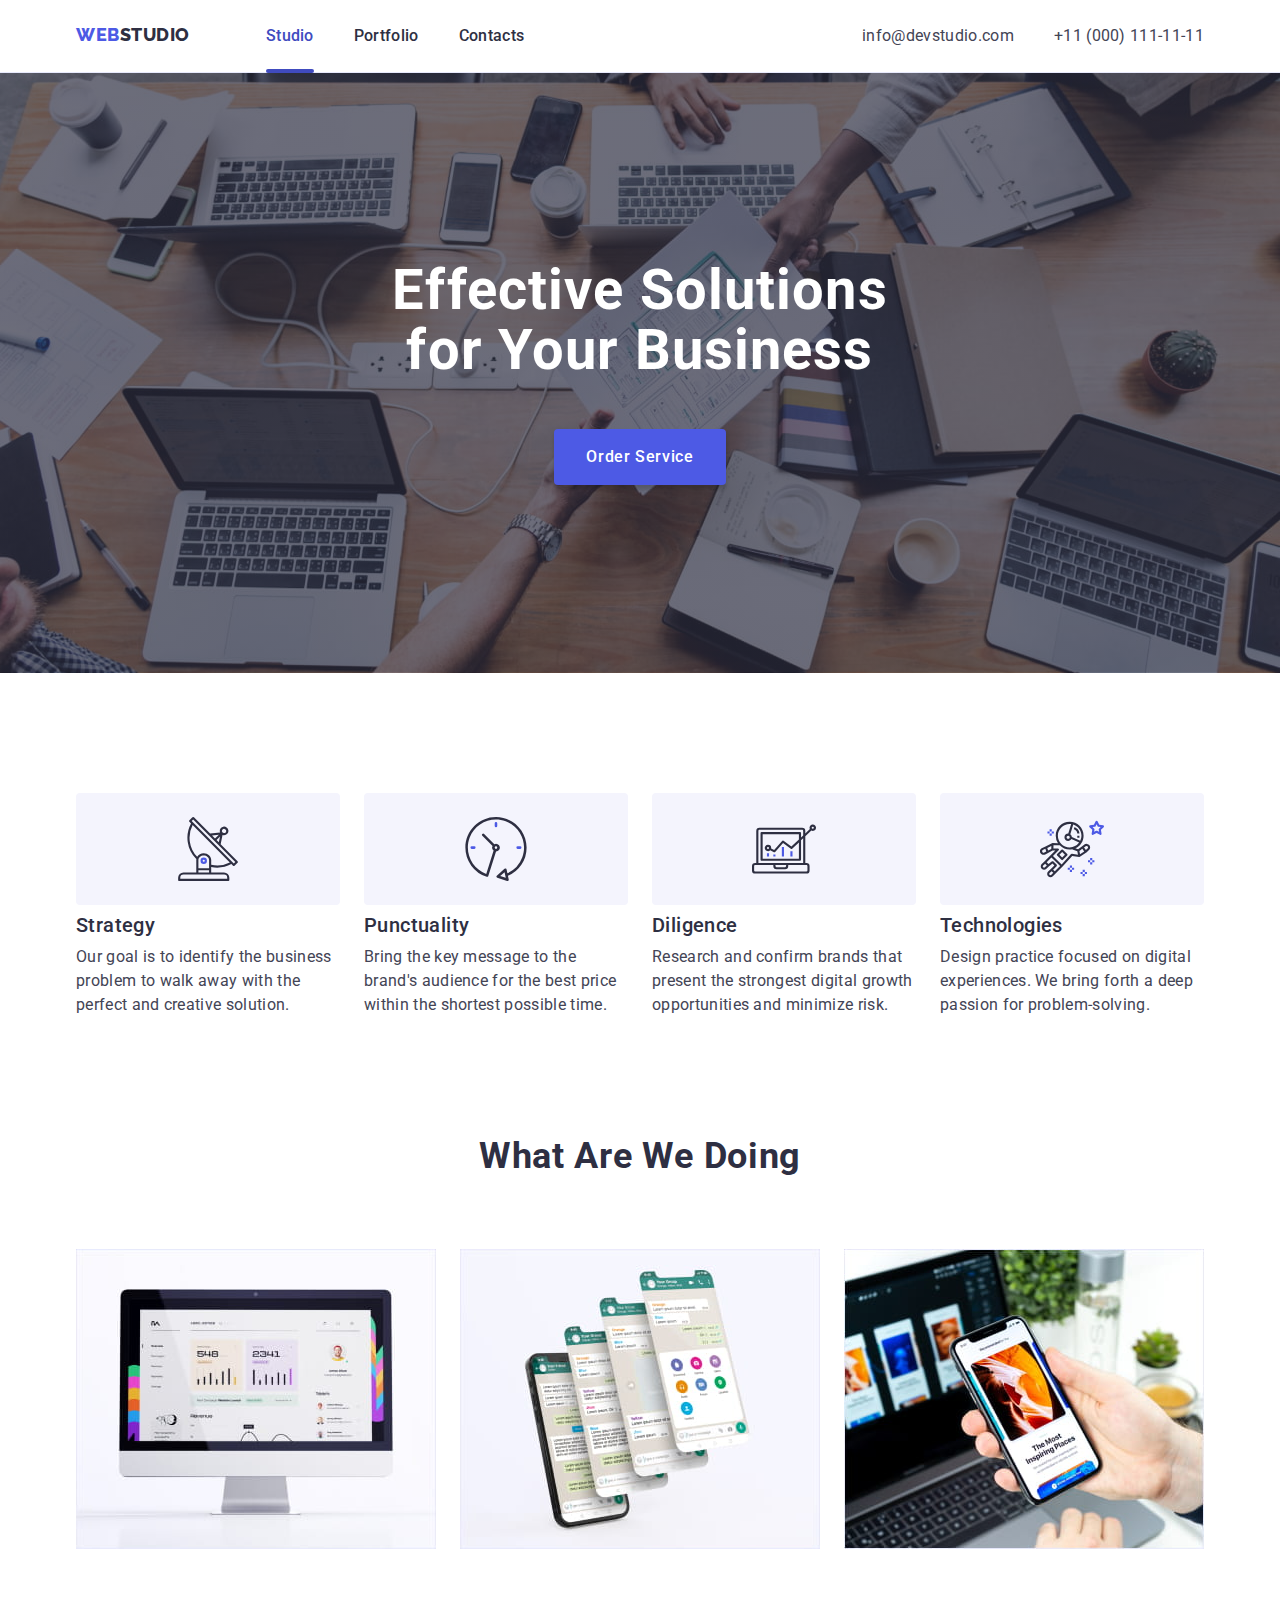
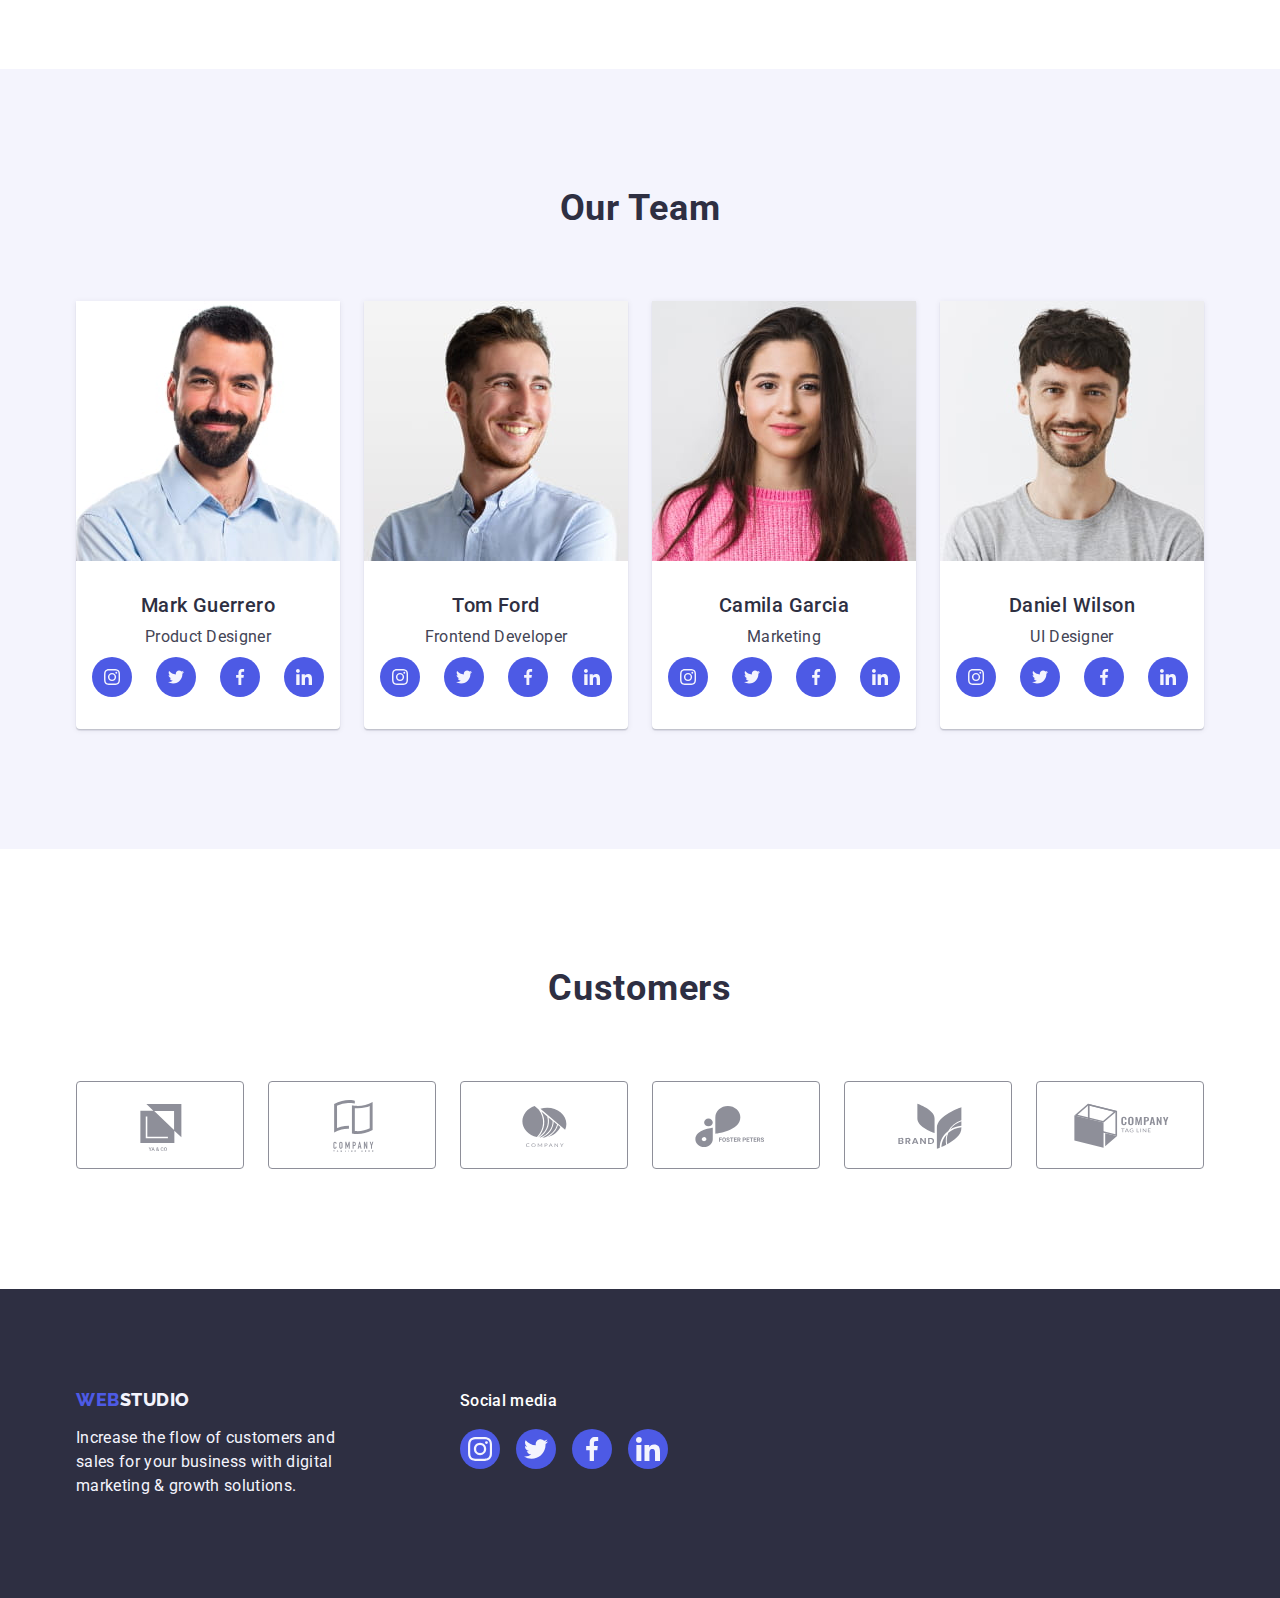
==== commit b88a9b28: "HT4 ver5" ====
--- a/index.html
+++ b/index.html
@@ -57,7 +57,7 @@
           <ul class="advant-list list">
             <li class="advant-unit">
               <div class="adv-icon-box"><svg class="adv-icon"
-              width="104px" height="56px">
+                width="64" height="64">
               <use href="./images/icons.svg#icon-antenna"></use>
               </svg></div>
               <h3 class="third-lev-title advant-unit-title">Strategy</h3>
@@ -68,7 +68,7 @@
             </li>
             <li class="advant-unit">
               <div class="adv-icon-box"><svg class="adv-icon"
-                width="104px" height="56px">
+                width="64" height="64">
                 <use href="./images/icons.svg#icon-clock"></use>
                 </svg></div>
               <h3 class="third-lev-title advant-unit-title">Punctuality</h3>
@@ -79,7 +79,7 @@
             </li>
             <li class="advant-unit">
               <div class="adv-icon-box"><svg class="adv-icon"
-                width="104px" height="56px">
+                width="64" height="64">
                 <use href="./images/icons.svg#icon-diagram"></use>
                 </svg></div>
               <h3 class="third-lev-title advant-unit-title">Diligence</h3>
@@ -90,7 +90,7 @@
             </li>
             <li class="advant-unit">
               <div class="adv-icon-box"><svg class="adv-icon"
-                width="104px" height="56px">
+                width="64" height="64">
                 <use href="./images/icons.svg#icon-astronaut"></use>
                 </svg></div>
               <h3 class="third-lev-title advant-unit-title">Technologies</h3>
@@ -150,7 +150,7 @@
                     <li class="soc-conts-item">
                       <a class="soc-conts-link" href="" aria-label="icon-instagram">
                       <svg class="soc-conts-icon"
-                        width="104" height="56">
+                        width="16" height="16">
                         <use href="./images/icons.svg#icon-instagram"></use>
                       </svg>  
                       </a>
@@ -158,7 +158,7 @@
                     <li class="soc-conts-item">
                       <a class="soc-conts-link" href="" aria-label="icon-twitter">
                       <svg class="soc-conts-icon"
-                        width="104" height="56">
+                        width="16" height="16">
                         <use href="./images/icons.svg#icon-twitter"></use>
                       </svg>  
                       </a>
@@ -166,7 +166,7 @@
                     <li class="soc-conts-item">
                       <a class="soc-conts-link" href="" aria-label="icon-facebook">
                       <svg class="soc-conts-icon"
-                        width="104" height="56">
+                        width="16" height="16">
                         <use href="./images/icons.svg#icon-facebook"></use>
                       </svg>  
                       </a>
@@ -174,7 +174,7 @@
                     <li class="soc-conts-item">
                       <a class="soc-conts-link" href="" aria-label="icon-linkedin">
                       <svg class="soc-conts-icon"
-                        width="104" height="56">
+                        width="16" height="16">
                         <use href="./images/icons.svg#icon-linkedin"></use>
                       </svg>  
                       </a>
@@ -310,7 +310,7 @@
       </section>
       <!--customers section-->
       <section class="customers-section">
-        <div class="custom-contr">
+        <div class="container custom-contr">
           <h2 class="second-lev-title custom-cont-title">Customers</h2>
           <ul class="custom-box">
             <li class="custom-item">
@@ -356,7 +356,7 @@
             <li class="custom-item">
               <a class="custom-link" href="" aria-label="icon-logo6">
               <svg class="custom-icon"
-                width="104px" height="56px">
+                width="104" height="56">
                 <use href="./images/icons.svg#icon-logo6"></use>
               </svg>  
               </a>
@@ -374,12 +374,12 @@
         marketing & growth solutions.
         </p></div>
         <div class="soc-conts-box">
-          <h4 class="ftr-soc-title">Social media</h4>
-          <ul class="tm-soc-conts">
+          <p class="ftr-soc-title">Social media</p>
+          <ul class="ftr-soc-conts">
             <li class="soc-conts-item">
               <a class="ftr-soc-conts-link" href="" aria-label="icon-instagram">
               <svg class="ftr-soc-conts-icon"
-                width="104" height="56">
+                width="24" height="24">
                 <use href="./images/icons.svg#icon-instagram"></use>
               </svg>  
               </a>
@@ -387,7 +387,7 @@
             <li class="soc-conts-item">
               <a class="ftr-soc-conts-link" href="" aria-label="icon-twitter">
               <svg class="ftr-soc-conts-icon"
-                width="104" height="56">
+                width="24" height="24">
                 <use href="./images/icons.svg#icon-twitter"></use>
               </svg>  
               </a>
@@ -395,7 +395,7 @@
             <li class="soc-conts-item">
               <a class="ftr-soc-conts-link" href="" aria-label="icon-facebook">
               <svg class="ftr-soc-conts-icon"
-                width="104" height="56">
+                width="24" height="24">
                 <use href="./images/icons.svg#icon-facebook"></use>
               </svg>  
               </a>
@@ -403,7 +403,7 @@
             <li class="soc-conts-item">
               <a class="ftr-soc-conts-link" href="" aria-label="icon-linkedin">
               <svg class="ftr-soc-conts-icon"
-                width="104" height="56">
+                width="24" height="24">
                 <use href="./images/icons.svg#icon-linkedin"></use>
               </svg>  
               </a>
@@ -411,20 +411,18 @@
           </ul>
         </div>
       </div>
-    </footer>
-      </div>
-    </footer>
+    </footer>      
 
     <!--modal section-->
-    
+
     <div class="backdrop is-hidden" data-modal>
       <div class="modal">
-        <batton class="modal-btn" type="batton" data-modal-close>
+        <button class="modal-btn" type="button" data-modal-close>
           <svg class="modal-icon"
             width="8" height="8">
             <use href="./images/icons.svg#icon-x-btn"></use>
           </svg>  
-        </batton>
+        </button>
       </div>
     </div>
     <script src="./js/modal.js"></script>
--- a/css/styles.css
+++ b/css/styles.css
@@ -1,7 +1,8 @@
 :root {--bg-dark: #2E2F42; --btn-bg-focus-cl: #404BBF;}
 :root {--link-focus-cl: #404BBF;
 --sbt-text-cl: #2E2F42;
---conts-text-cl: #434455; --pf-btn-text-cl: #4D5AE5;}
+--conts-text-cl: #434455; --pf-btn-text-cl: #4D5AE5; 
+--cust-link-cl: #8e8f99;}
 
 /*common styles*/
 
@@ -34,17 +35,21 @@
 /*btn & link styles*/
 
 .list .link {letter-spacing: 0.02em;
-text-decoration: none; position: relative;}
+text-decoration: none; position: relative; transition-property: color;
+transition-duration: 250ms;
+transition-timing-function: cubic-bezier(0.4, 0, 0.2, 1); 
+transition-delay: 0ms;}
 
 .list .link:hover,
 .list .link:focus {color: var(--link-focus-cl);}
+
 .menu {font-weight: 500;
   color: var(--sbt-text-cl);}
 
 .menu.active::after {
   content: "";
   position: absolute;
-  bottom: -4px;
+  bottom: -1px;
   left: 0;
   display: block;
   width: 100%;
@@ -67,11 +72,17 @@
 text-align: center;
 letter-spacing: 0.04em;
 color: #FFFFFF;
-cursor: pointer;}
+cursor: pointer; 
+transition-property: background-color;
+transition-duration: 250ms;
+transition-timing-function: cubic-bezier(0.4, 0, 0.2, 1); 
+transition-delay: 0ms;}
+
 .mp-btn-order:hover,
 .mp-btn-order:focus {
-background: var(--btn-bg-focus-cl);
-color: #FFFFFF;}
+background-color: var(--btn-bg-focus-cl);
+}
+
 .btn .portfolio-filter {
 background: #F4F4FD;
 border: 1px solid #E7E9FC;
@@ -82,17 +93,20 @@
 text-align: center;
 letter-spacing: 0.04em;
 color: var(--pf-btn-text-cl);
-cursor: pointer;}
+cursor: pointer; 
+transition-property: 
+color 250ms cubic-bezier(0.4, 0, 0.2, 1), background-color 250ms cubic-bezier(0.4, 0, 0.2, 1), border-color 250ms cubic-bezier(0.4, 0, 0.2, 1), box-shadow 250ms cubic-bezier(0.4, 0, 0.2, 1);}
+
+
 .btn .portfolio-filter:hover,
 .btn .portfolio-filter:focus {
-background: var(--btn-bg-focus-cl);
-border: 1px solid transparent;
+background-color: var(--btn-bg-focus-cl);
+border-color: 1px solid transparent;
 color: #FFFFFF;
 box-shadow: 
-0px 3px 1px 0px rgba(0, 0, 0, 0.1), 
-0px 2px 2px 0px rgba(0, 0, 0, 0.08), 
-0px 2px 2px 0px rgba(0, 0, 0, 0.12);
-}
+0px 3px 1px rgba(0, 0, 0, 0.1), 
+0px 2px 1px rgba(0, 0, 0, 0.08),
+0px 2px 2px rgba(0, 0, 0, 0.12);}
 
 
 /*Page Text*/
@@ -186,20 +200,23 @@
 
 /*--header--*/
 
-.top-section {border-bottom: 1px solid #E7E9FC;}
+.top-section { 
+  border-bottom: 1px solid #E7E9FC; 
+  box-shadow: 0px 2px 1px rgba(46, 47, 66, 0.08), 0px 1px 1px rgba(46, 47, 66, 0.16), 0px 1px 6px rgba(46, 47, 66, 0.08);}
 .header-contr {display: flex;}
-.header-contr-box {display: flex; align-items: center;}
-
-.lgo-top {margin-right: 76px;}
+.header-contr-box {display: flex; }
+
+.lgo-top {margin-right: 76px; padding: 24px 0;}
 .menu-box {display: flex; 
 gap: 40px;}
-.menu {padding: 24px 0;}
+.menu {display: flex; padding: 24px 0;}
 .conts {margin-right: 0; margin-left: auto;}
-.conts-box {display: flex; gap: 40px;
-padding: 24px 0;}
+.conts-box {display: flex; gap: 40px;}
+.company-conts {display: flex; padding: 24px 0;}
 
 /*--hero section--*/
 
+.main-page {padding-top: 188px; padding-bottom: 188px; max-width: 1440px; margin-left: auto; margin-right: auto;}
 .main-box {display: flex; flex-direction: column; align-items: center;}
 .main-page-title {max-width: 496px; margin-bottom: 48px;}
 .mp-btn-order {align-self: center; 
@@ -210,7 +227,7 @@
 min-width: 169px;
 height: 56px;
 box-shadow: 0px 4px 4px 0px rgba(0, 0, 0, 0.15);}
-.main-page {padding-top: 188px; padding-bottom: 188px;}
+
 
 /*--advantages section--*/
 
@@ -224,6 +241,7 @@
   justify-content: center; 
   align-items: center; 
   background-color: #F4F4FD; 
+  border-radius: 4px;
   width: 264px; 
   height: 112px; 
   margin-bottom: 8px;}
@@ -231,8 +249,7 @@
   display: flex; 
   justify-content: center; 
   align-items: center; 
-  width: 64px; 
-  height: 64px; }
+  }
 
 /*--studio section--*/
 
@@ -261,7 +278,7 @@
   0px 2px 1px 0px rgba(46, 47, 66, 0.08);
 }
 
-.tm-text {padding: 32px 16px;}
+.tm-text {padding: 32px 0px;}
 .tm-name {text-align: center; margin-bottom: 8px}
 .parag {text-align: center;}
 
@@ -277,44 +294,64 @@
   background-color: #4D5AE5;
   width: 40px; 
   height: 40px; 
-  }
-.soc-conts-link:hover {background-color: #404BBF;} 
+  transition-property: background-color;
+  transition-duration: 250ms;
+  transition-timing-function: cubic-bezier(0.4, 0, 0.2, 1); 
+  transition-delay: 0ms;}
+
+
+.soc-conts-link:hover, 
+.soc-conts-link:focus {background-color: #404BBF;} 
 .soc-conts-icon {width: 16px; 
   height: 16px; fill:#F4F4FD;}
 
 /*--Customers--*/
 
-.custom-contr {padding-top: 120px; padding-bottom: 120px;}
+.customers-section {padding: 120px 0} 
+.custom-cont-title {margin-bottom: 72px;}
 .custom-box {
   display: flex; 
   justify-content: center; 
-  gap: 24px; margin-top: 72px;}
-
+  gap: 24px;}
+
+.custom-item {width: calc((100% - 120px) / 6);}
 .custom-link { 
   display: flex; 
   justify-content: center; 
-  align-items: center;    
-  border: 1px solid rgba(142, 143, 153, 1); border-radius: 4px;
-  width: 168px; 
-  height: 88px; 
-  padding: 16px 32px;  
-  }
+  align-items: center; 
+  color: var(--cust-link-cl);   
+  border: 1px solid rgba(142, 143, 153, 1); border-radius: 4px;  
+  height: 88px;    
+  transition:  border-color 250ms cubic-bezier(0.4, 0, 0.2, 1), color 250ms cubic-bezier(0.4, 0, 0.2, 1); 
+  transition-delay: 0ms;}
+  
 .custom-icon {width: 104px; 
-  height: 56px; fill:rgba(142, 143, 153, 1);}
-
-  .custom-link:hover {border-color: #404BBF;}
-  .custom-link:hover .custom-icon {fill: #404BBF;}
+  height: 56px; fill: currentColor; 
+  transition-property: fill;
+  transition-duration: 250ms;
+  transition-timing-function: cubic-bezier(0.4, 0, 0.2, 1); 
+  transition-delay: 0ms;}
+
+  .custom-link:hover , 
+  .custom-link:focus {border-color: #404BBF; 
+  color: #404bbf; fill: #404bbf;}
+  
 
 /*--Footer--*/
 
 .bottom-section {padding: 100px 0;}
-.ftr-contr {display: flex; align-items: flex-start; gap: 120px;}
+.ftr-contr {display: flex; align-items: baseline;}
+
+.logo-box {margin-right: 120px;}
 .bottom-text {width: 264px;}
 .lgo-btm {display: inline-block; margin-bottom: 16px;}
+
 .ftr-soc-title {font-weight: 500;
   font-size: 16px;
   line-height: 1,5;
   letter-spacing: 0.02em; color: #FFFFFF; margin-bottom: 16px;}
+
+.ftr-soc-conts {display: flex; gap: 16px;}
 .ftr-soc-conts-link { 
   display: flex; 
   justify-content: center; 
@@ -323,8 +360,13 @@
   background-color: #4D5AE5;
   width: 40px; 
   height: 40px; 
-}
-.ftr-soc-conts-link:hover {
+  transition-property: background-color;
+  transition-duration: 250ms;
+  transition-timing-function: cubic-bezier(0.4, 0, 0.2, 1); 
+  transition-delay: 0ms;}
+
+.ftr-soc-conts-link:hover,
+.ftr-soc-conts-link:focus {
   background-color: #31D0AA;}
 .ftr-soc-conts-icon {
   width: 24px; 
@@ -362,28 +404,53 @@
 width: 1128px;
 gap: 48px 24px;}
 
-.pf-unit:hover {
-box-shadow: 
-0px 1px 6px 0px rgba(46, 47, 66, 0.08), 
-0px 1px 1px 0px rgba(46, 47, 66, 0.16), 
-0px 2px 1px 0px rgba(46, 47, 66, 0.08);
-}
+
 
 .pf-unit {display: flex; 
     flex-direction: column; 
     align-items: center; 
     padding-bottom: 32px; 
     width: calc((100% - 2 * 24px) / 3);
-    height: 420px;}
+    height: 420px; 
+    transition: box-shadow 250ms cubic-bezier(0.4, 0, 0.2, 1);} 
+  
+.pf-unit:hover {
+  box-shadow: 
+  0px 1px 6px rgba(46, 47, 66, 0.08), 
+  0px 1px 1px rgba(46, 47, 66, 0.16), 
+  0px 2px 1px rgba(46, 47, 66, 0.08);}
 
 .pf-text {padding: 32px 16px; 
     border: 1px solid #e7e9fc; 
     border-top: none;}    
 .pf-title {margin-bottom: 8px;}
 
+/*-----Overlay-----*/
+
+.pic-overlay-box {overflow: hidden;}
+
+.pic-overlay-box {position: relative;}
+.overlay-text {
+position: absolute;
+background-color: #4D5AE5;
+color: #F4F4FD;
+padding: 40px 32px;
+top: 0;
+left: 0;
+width: 100%;
+height: 100%;
+
+transform: translateY(100%); 
+transition-property: transform;
+transition-duration: 250ms;
+transition-timing-function: cubic-bezier(0.4, 0, 0.2, 1);
+}
+.product-site:hover .overlay-text, 
+.product-site:focus .overlay-text {transform: translateY(0);}
+
 /**
   |============================
-  | ----Modal srction---
+  | ----Modal section---
   |============================
 */
 .backdrop {
@@ -393,7 +460,12 @@
 width: 100%;
 height: 100%;
 background-color: rgba(46, 47, 66, 0.4);
-}
+transition: opacity 250ms easy-out, visibility 250ms easy-out;
+opacity: 1;
+visibility: visible;
+pointer-events: initial; 
+}
+
 .backdrop.is-hidden {
   opacity: 0;
   visibility: hidden;
@@ -405,14 +477,21 @@
 left: 50%;
 transform: translateX(-50%) translateY(-50%);  
 width: 408px;
-height: 584px;
+min-height: 584px;
 border-radius: 4px;
 background-color: #FCFCFC;
 box-shadow: 
 0px 1px 1px 0px rgba(0, 0, 0, 0.14), 
 0px 1px 3px 0px rgba(0, 0, 0, 0.12), 
 0px 2px 1px 0px rgba(0, 0, 0, 0.2);
-}
+
+transition: opacity 250ms cubic-bezier(0.4, 0, 0.2, 1), visibility 250ms cubic-bezier(0.4, 0, 0.2, 1);}
+
+.backdrop.is-hidden .modal {
+  opacity: 0;
+  transform: translateX(-50%) translateY(-70%);  
+}
+
 .modal-btn {
   display: flex;
   justify-content: center;
@@ -427,11 +506,16 @@
   background-color: #E7E9FC;
   padding: 0;
   cursor: pointer;
-}
-
-.modal-icon {
-  stroke: rgba(0, 0, 0, 0.1);
-fill: #2E2F42;
-}
-
-
+  transition: background-color 250ms cubic-bezier(0.4, 0, 0.2, 1), border 250ms cubic-bezier(0.4, 0, 0.2, 1);}
+
+
+.modal-icon {display: flex;
+stroke: rgba(0, 0, 0, 0.1);
+fill: #2E2F42; transition: fill 250ms cubic-bezier(0.4, 0, 0.2, 1);
+}
+ .modal-btn:hover, 
+ .modal-btn:focus .modal-icon {background-color: #404bbf; border: none; fill: #ffffff;}
+
+ .modal-btn:hover .modal-icon {fill: #ffffff;}
+ 
+
